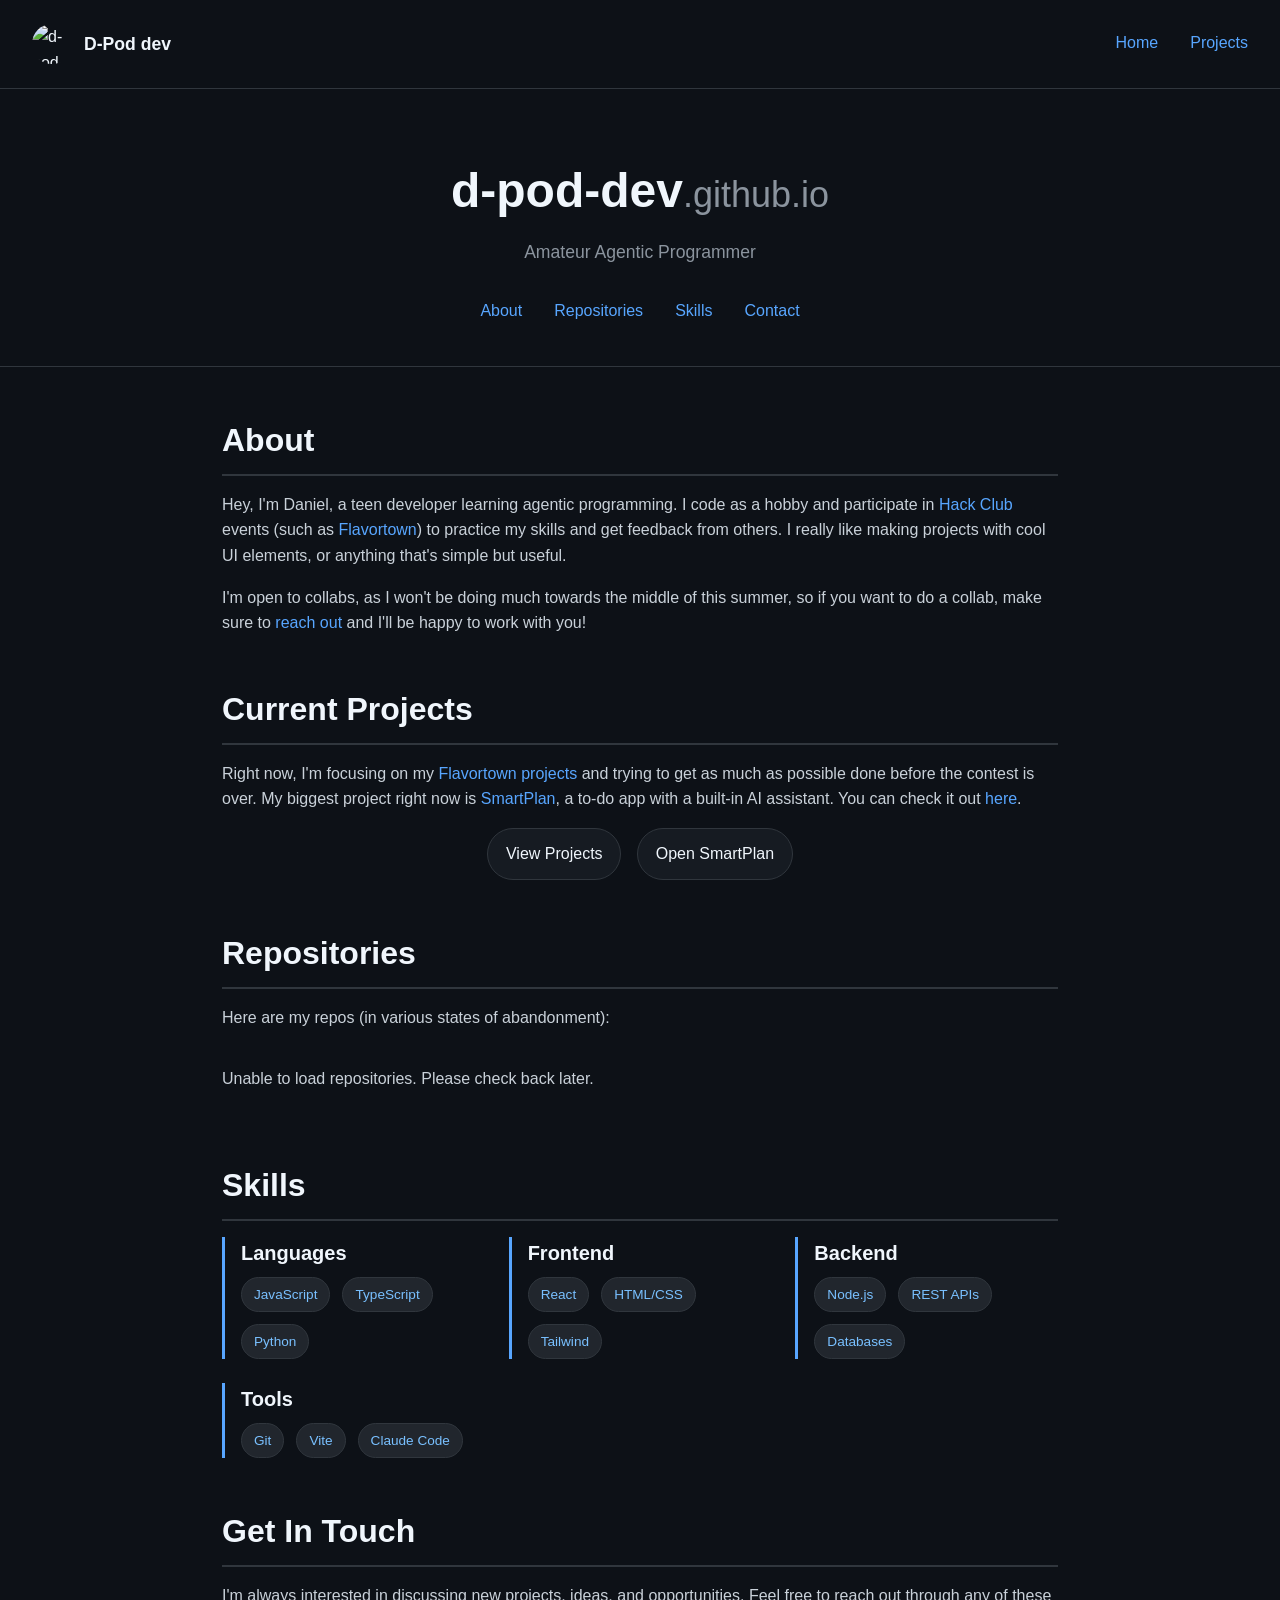
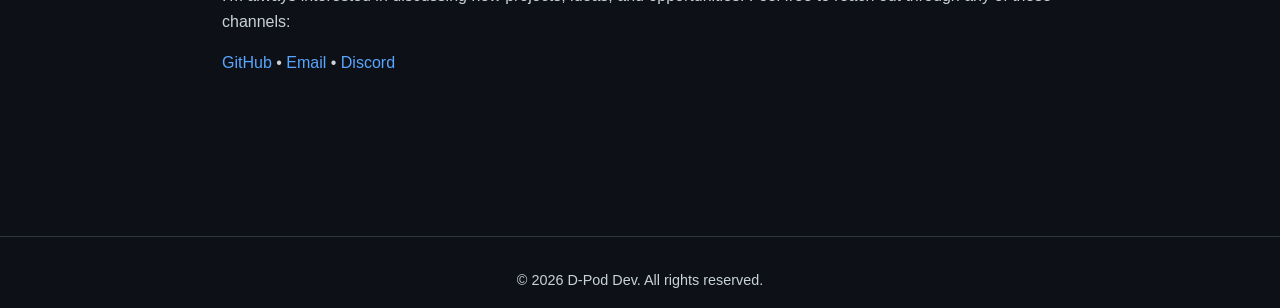
==== index.html @ 98d519de "Add initial website structure with navigation, home, projects, and SmartPlan pages Co-authored-by: C" ====
<!DOCTYPE html>
<html lang="en">
<head>
    <meta charset="UTF-8">
    <meta name="viewport" content="width=device-width, initial-scale=1.0">
    <title>D-Pod dev - Home</title>
    <link rel="icon" type="image/png" href="https://avatars.githubusercontent.com/d-pod-dev">
    <link rel="stylesheet" href="styles.css">
</head>
<body>
    <div id="site-nav"></div>

    <header>
        <h1>d-pod-dev<span class="subtitle" style="font-size: 0.75em; font-weight: normal;">.github.io</span></h1>
        <p class="subtitle">Amateur Agentic Programmer</p>
        <nav class="section-nav">
            <a href="#about">About</a>
            <a href="#repositories">Repositories</a>
            <a href="#skills">Skills</a>
            <a href="#contact">Contact</a>
        </nav>
    </header>

    <main>
        <!-- About Section -->
        <section id="about">
            <h2>About</h2>
            <p>
                Hey, I'm Daniel, a teen developer learning agentic programming.
                I code as a hobby and participate in <a href="https://hackclub.com/" target="_blank">Hack Club</a> events (such as <a href="https://flavortown.hackclub.com/" targe="_blank">Flavortown</a>) to practice my skills and get feedback from others.
                I really like making projects with cool UI elements, or anything that's simple but useful.
            </p>
            <p>
                I'm open to collabs, as I won't be doing much towards the middle of this summer, so if you want to do a collab, make sure to <a href="#contact">reach out</a> and I'll be happy to work with you!
            </p>
        </section>

        <!-- Current Projects Section -->
        <section id="current-projects">
            <h2>Current Projects</h2>
            <p>
                Right now, I'm focusing on my <a href="https://flavortown.hackclub.com/users/896" target="_blank">Flavortown projects</a> and trying to get as much as possible done before the contest is over.
                My biggest project right now is <a href="https://flavortown.hackclub.com/projects/2901" target="_blank">SmartPlan</a>, a to-do app with a built-in AI assistant.
                You can check it out <a href="projects/smartplan/">here</a>.
            </p>
            <div class="hero-links">
                <a class="button-link" href="projects/">View Projects</a>
                <a class="button-link" href="projects/smartplan/">Open SmartPlan</a>
            </div>
        </section>

        <!-- Repositories Section -->
        <section id="repositories">
            <h2>Repositories</h2>
            <p>Here are my repos (in various states of abandonment):</p>
            <ul class="repository-list" id="repo-list">
                <!-- Repositories will be loaded here by JavaScript -->
            </ul>
        </section>

        <!-- Skills Section -->
        <section id="skills">
            <h2>Skills</h2>
            <div class="skill-list">
                <div class="skill-category">
                    <h3>Languages</h3>
                    <div class="skill-tags">
                        <span class="skill-tag">JavaScript</span>
                        <span class="skill-tag">TypeScript</span>
                        <span class="skill-tag">Python</span>
                    </div>
                </div>
                <div class="skill-category">
                    <h3>Frontend</h3>
                    <div class="skill-tags">
                        <span class="skill-tag">React</span>
                        <span class="skill-tag">HTML/CSS</span>
                        <span class="skill-tag">Tailwind</span>
                    </div>
                </div>
                <div class="skill-category">
                    <h3>Backend</h3>
                    <div class="skill-tags">
                        <span class="skill-tag">Node.js</span>
                        <span class="skill-tag">REST APIs</span>
                        <span class="skill-tag">Databases</span>
                    </div>
                </div>
                <div class="skill-category">
                    <h3>Tools</h3>
                    <div class="skill-tags">
                        <span class="skill-tag">Git</span>
                        <span class="skill-tag">Vite</span>
                        <span class="skill-tag">Claude Code</span>
                    </div>
                </div>
            </div>
        </section>

        <!-- Contact Section -->
        <section id="contact">
            <h2>Get In Touch</h2>
            <p>
                I'm always interested in discussing new projects, ideas, and opportunities. Feel free to reach out through any of these channels:
            </p>
            <p>
                <a href="https://github.com/d-pod-dev" target="_blank">GitHub</a> •
                <a href="mailto:podnozov117@outlook.com">Email</a> •
                <a href="">Discord</a>
            </p>
        </section>
    </main>

    <footer>
        <p>&copy; 2026 D-Pod Dev. All rights reserved.</p>
    </footer>

    <script src="scripts/include-nav.js"></script>
    <script>
        // Fetch repositories from GitHub API
        async function loadRepositories() {
            try {
                const response = await fetch('https://api.github.com/users/d-pod-dev/repos?sort=updated&direction=desc&per_page=10');
                const repos = await response.json();
                const repoList = document.getElementById('repo-list');
                
                if (Array.isArray(repos)) {
                    repos.forEach(repo => {
                        const item = document.createElement('li');
                        item.className = 'repository-item';
                        
                        const name = document.createElement('a');
                        name.className = 'repo-name';
                        name.href = repo.html_url;
                        name.target = '_blank';
                        name.textContent = repo.name;
                        
                        const description = document.createElement('div');
                        description.className = 'repo-description';
                        description.textContent = repo.description || 'No description available';
                        
                        const meta = document.createElement('div');
                        meta.className = 'repo-meta';
                        
                        if (repo.language) {
                            const lang = document.createElement('span');
                            lang.textContent = `📝 ${repo.language}`;
                            meta.appendChild(lang);
                        }
                        
                        const stars = document.createElement('span');
                        stars.textContent = `⭐ ${repo.stargazers_count}`;
                        meta.appendChild(stars);
                        
                        const forks = document.createElement('span');
                        forks.textContent = `🍴 ${repo.forks_count}`;
                        meta.appendChild(forks);
                        
                        item.appendChild(name);
                        item.appendChild(description);
                        item.appendChild(meta);
                        repoList.appendChild(item);
                    });
                } else {
                    // Handle error response
                    const item = document.createElement('li');
                    item.className = 'repository-item';
                    item.textContent = 'Unable to load repositories at this time.';
                    repoList.appendChild(item);
                }
            } catch (error) {
                console.error('Error loading repositories:', error);
                const repoList = document.getElementById('repo-list');
                const item = document.createElement('li');
                item.className = 'repository-item';
                item.textContent = 'Unable to load repositories. Please check back later.';
                repoList.appendChild(item);
            }
        }

        // Load repositories when the page loads
        document.addEventListener('DOMContentLoaded', loadRepositories);
    </script>
</body>
</html>
---- styles.css ----
* {
    margin: 0;
    padding: 0;
    box-sizing: border-box;
}

body {
    font-family: -apple-system, BlinkMacSystemFont, 'Segoe UI', 'Roboto', 'Oxygen',
        'Ubuntu', 'Cantarell', 'Fira Sans', 'Droid Sans', 'Helvetica Neue',
        sans-serif;
    background-color: #0d1117;
    color: #c9d1d9;
    line-height: 1.6;
}

body.page-smartplan {
    background:
        radial-gradient(circle at top, rgba(88, 166, 255, 0.18), transparent 40%),
        #0d1117;
}

a {
    color: #58a6ff;
    text-decoration: none;
    transition: color 0.2s ease;
}

a:hover {
    color: #79c0ff;
    text-decoration: underline;
}

header {
    padding: 4rem 2rem 2rem;
    text-align: center;
    border-bottom: 1px solid #30363d;
}

h1 {
    font-size: 3rem;
    margin-bottom: 0.5rem;
    color: #f0f6fc;
}

.subtitle {
    font-size: 1.1rem;
    color: #8b949e;
    margin-bottom: 1.5rem;
}

nav,
.section-nav {
    display: flex;
    justify-content: center;
    gap: 2rem;
    flex-wrap: wrap;
}

nav a,
.section-nav a,
.top-nav a {
    font-size: 1rem;
    padding: 0.5rem 0;
    border-bottom: 2px solid transparent;
    transition: all 0.3s ease;
}

nav a:hover,
.section-nav a:hover,
.top-nav a:hover {
    border-bottom-color: #58a6ff;
    text-decoration: none;
}

main {
    max-width: 900px;
    margin: 0 auto;
    padding: 3rem 2rem;
}

section {
    margin-bottom: 3rem;
}

h2 {
    font-size: 2rem;
    margin-bottom: 1rem;
    color: #f0f6fc;
    padding-bottom: 0.5rem;
    border-bottom: 2px solid #30363d;
}

h3 {
    font-size: 1.25rem;
    color: #f0f6fc;
    margin-bottom: 0.5rem;
}

p {
    margin-bottom: 1rem;
    color: #c9d1d9;
}

.hero-links,
.cta-row {
    display: flex;
    justify-content: center;
    gap: 1rem;
    flex-wrap: wrap;
    margin-top: 1rem;
}

.button-link {
    display: inline-flex;
    align-items: center;
    justify-content: center;
    padding: 0.75rem 1.1rem;
    border: 1px solid #30363d;
    border-radius: 999px;
    background: #161b22;
    color: #f0f6fc;
    text-decoration: none;
    transition: transform 0.2s ease, border-color 0.2s ease, background-color 0.2s ease;
}

.button-link:hover {
    transform: translateY(-1px);
    border-color: #58a6ff;
    background: #1f2937;
    text-decoration: none;
}

.back-link {
    display: inline-block;
    margin-bottom: 2rem;
}

.repository-list {
    list-style: none;
}

.repository-item {
    padding: 1.25rem 0;
    border-bottom: 1px solid #21262d;
    transition: transform 0.2s ease;
}

.repository-item:last-child {
    border-bottom: none;
}

.repo-name {
    font-size: 1.1rem;
    font-weight: 600;
    color: #58a6ff;
    display: block;
    margin-bottom: 0.5rem;
}

.repo-description {
    color: #8b949e;
    font-size: 0.95rem;
    margin-bottom: 0.5rem;
}

.repo-meta {
    display: flex;
    gap: 1.5rem;
    font-size: 0.85rem;
    color: #6e7681;
    flex-wrap: wrap;
}

.skill-list {
    display: grid;
    grid-template-columns: repeat(auto-fit, minmax(250px, 1fr));
    gap: 1.5rem;
}

.skill-category {
    border-left: 3px solid #58a6ff;
    padding-left: 1rem;
}

.skill-category h3 {
    margin-top: 0;
}

.skill-tags {
    display: flex;
    flex-wrap: wrap;
    gap: 0.75rem;
    margin-top: 0.5rem;
}

.skill-tag {
    background-color: #21262d;
    color: #79c0ff;
    padding: 0.35rem 0.75rem;
    border-radius: 20px;
    font-size: 0.85rem;
    border: 1px solid #30363d;
}

.project-grid,
.summary-grid {
    display: grid;
    grid-template-columns: repeat(auto-fit, minmax(220px, 1fr));
    gap: 1rem;
}

.project-card,
.summary-card {
    padding: 1.25rem;
    border: 1px solid #30363d;
    border-radius: 18px;
    background: #161b22;
    transition: transform 0.2s ease, border-color 0.2s ease;
}

.project-card:hover,
.summary-card:hover {
    transform: translateY(-2px);
    border-color: #58a6ff;
}

.project-card p,
.summary-card p {
    color: #8b949e;
}

.project-card a {
    display: inline-block;
    margin-top: 0.5rem;
}

.eyebrow {
    display: inline-block;
    margin-bottom: 1rem;
    padding: 0.4rem 0.75rem;
    border: 1px solid #30363d;
    border-radius: 999px;
    background: rgba(22, 27, 34, 0.9);
    color: #8b949e;
    font-size: 0.85rem;
    letter-spacing: 0.04em;
    text-transform: uppercase;
}

/* Top Navigation Bar */
#site-nav {
    position: sticky;
    top: 0;
    z-index: 1000;
}

.top-nav {
    position: relative;
    background-color: #0d1117;
    border-bottom: 1px solid #30363d;
    padding: 1rem 2rem;
    display: flex;
    justify-content: space-between;
    align-items: center;
    gap: 2rem;
}

.logo {
    display: flex;
    align-items: center;
    gap: 0.75rem;
    flex-shrink: 0;
    color: #f0f6fc;
    transition: opacity 0.2s ease;
}

a.logo {
    text-decoration: none;
    cursor: pointer;
    border-bottom: none !important;
}

.logo img {
    width: 40px;
    height: 40px;
    border-radius: 50%;
    display: block;
}

.logo-text {
    font-size: 1.1rem;
    font-weight: 600;
    color: #f0f6fc;
}

.nav-links {
    display: flex;
    gap: 2rem;
    flex-wrap: wrap;
}

footer {
    margin-top: 4rem;
    padding-top: 2rem;
    border-top: 1px solid #30363d;
    text-align: center;
    color: #6e7681;
    font-size: 0.9rem;
}

footer a {
    margin: 0 0.5rem;
}

@media (max-width: 768px) {
    h1 {
        font-size: 2.25rem;
    }

    .subtitle {
        font-size: 1rem;
    }

    h2 {
        font-size: 1.5rem;
    }

    nav,
    .section-nav,
    .nav-links {
        gap: 1rem;
    }

    .top-nav {
        padding: 0.75rem 1rem;
    }

    .logo {
        gap: 0.5rem;
    }

    .logo img {
        width: 32px;
        height: 32px;
    }

    .logo-text {
        font-size: 0.95rem;
    }

    main {
        padding: 2rem 1rem;
    }
}
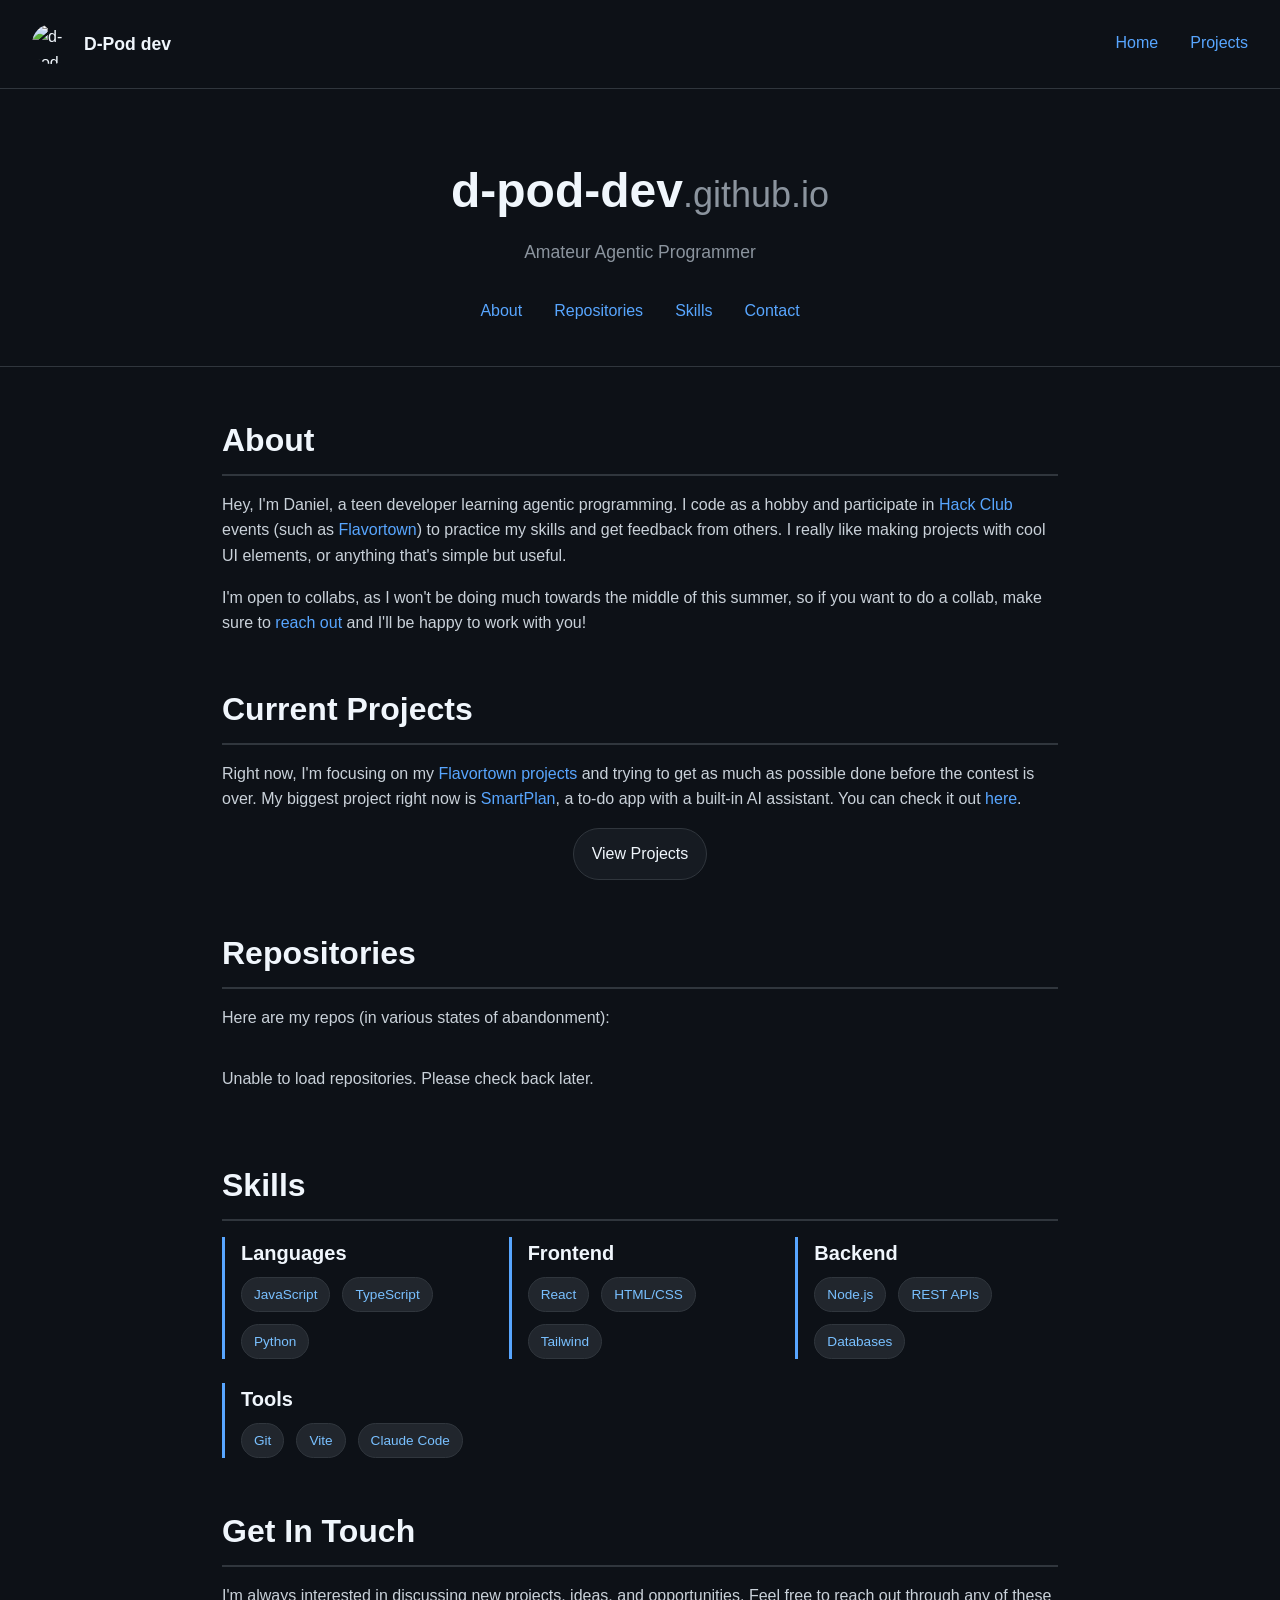
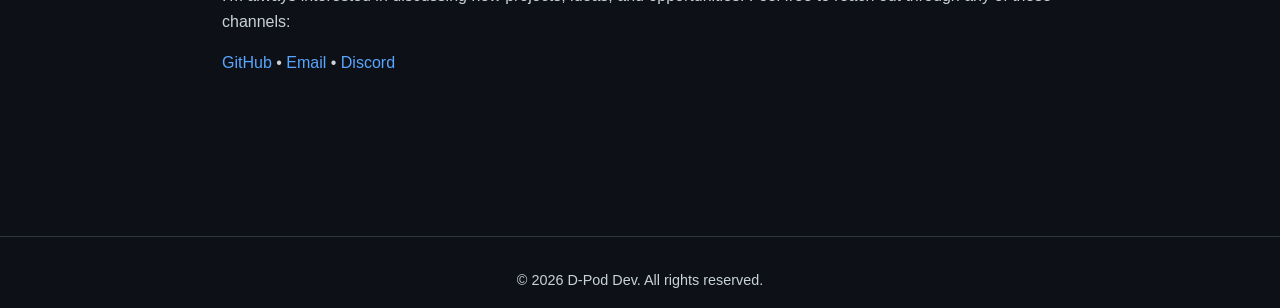
==== commit 4eafbcb3: "Refactor project card links and update subtitle text for clarity Co-authored-by: Copilot <copilot@gi" ====
--- a/index.html
+++ b/index.html
@@ -45,7 +45,6 @@
             </p>
             <div class="hero-links">
                 <a class="button-link" href="projects/">View Projects</a>
-                <a class="button-link" href="projects/smartplan/">Open SmartPlan</a>
             </div>
         </section>
 
--- a/styles.css
+++ b/styles.css
@@ -218,20 +218,32 @@
     transition: transform 0.2s ease, border-color 0.2s ease;
 }
 
+a.project-card {
+    display: block;
+    color: inherit;
+    text-decoration: none;
+}
+
 .project-card:hover,
 .summary-card:hover {
     transform: translateY(-2px);
     border-color: #58a6ff;
 }
 
+a.project-card:hover {
+    color: inherit;
+    text-decoration: none;
+}
+
 .project-card p,
 .summary-card p {
     color: #8b949e;
 }
 
-.project-card a {
+.project-card .read-more {
     display: inline-block;
     margin-top: 0.5rem;
+    color: #58a6ff;
 }
 
 .eyebrow {
